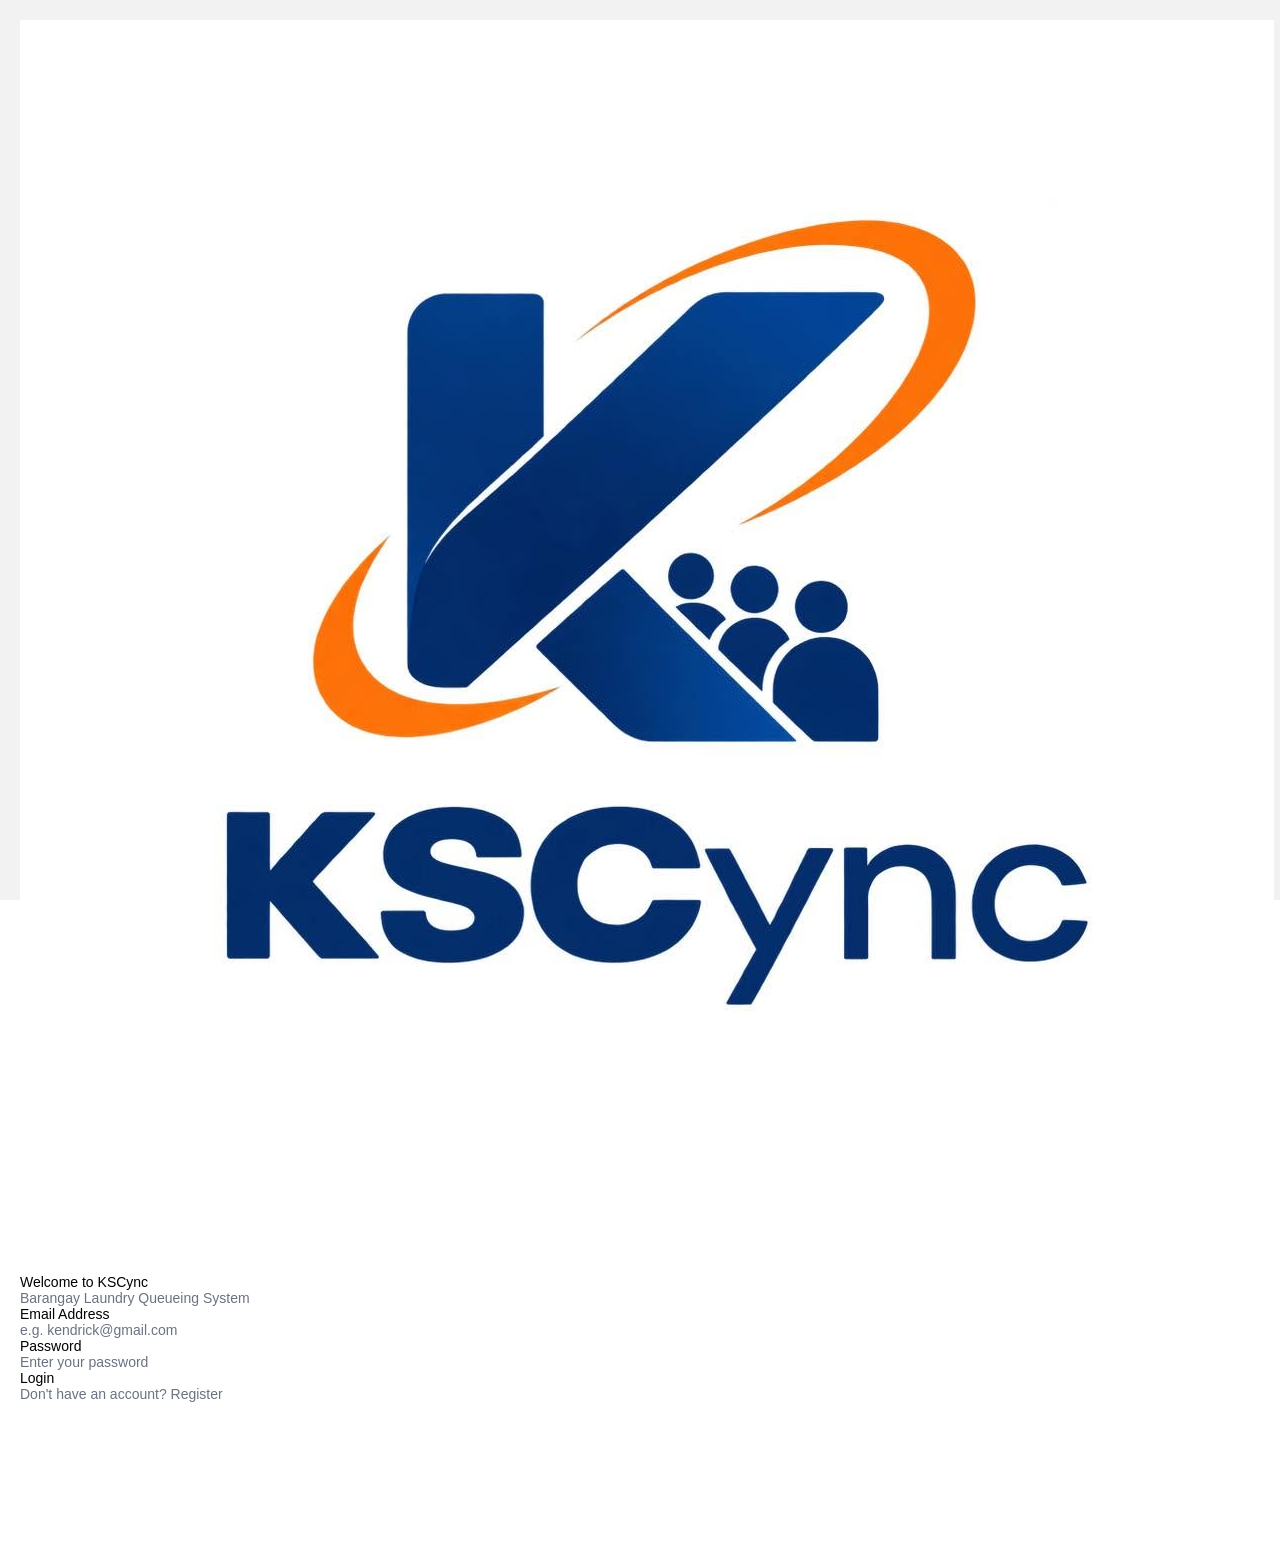
==== index.html @ 688330b3 "Add files via upload" ====
<!doctype html>
<html lang="en">
  <head>
    <meta charset="utf-8" />
    <meta httpEquiv="X-UA-Compatible" content="IE=edge" />
    <meta name="viewport" content="width=device-width, initial-scale=1, shrink-to-fit=no" />
    <title>KSCync</title>
    <!-- The `react-native-web` recommended style reset: https://necolas.github.io/react-native-web/docs/setup/#root-element -->
    <style id="expo-reset">
      /* These styles make the body full-height */
      html,
      body {
        height: 100%;
      }
      /* These styles disable body scrolling if you are using <ScrollView> */
      body {
        overflow: hidden;
      }
      /* These styles make the root element full-height */
      #root {
        display: flex;
        height: 100%;
        flex: 1;
      }
    </style>
  <link rel="icon" href="/favicon.ico"/></head>

  <body>
    <!-- Use static rendering with Expo Router to support running without JavaScript. -->
    <noscript> You need to enable JavaScript to run this app. </noscript>
    <!-- The root element for your Expo app. -->
    <div id="root"></div>
  <script src="/_expo/static/js/web/AppEntry-b54d3acdf268c43ce0067a7c7e87d78e.js" defer></script>
</body>
</html>
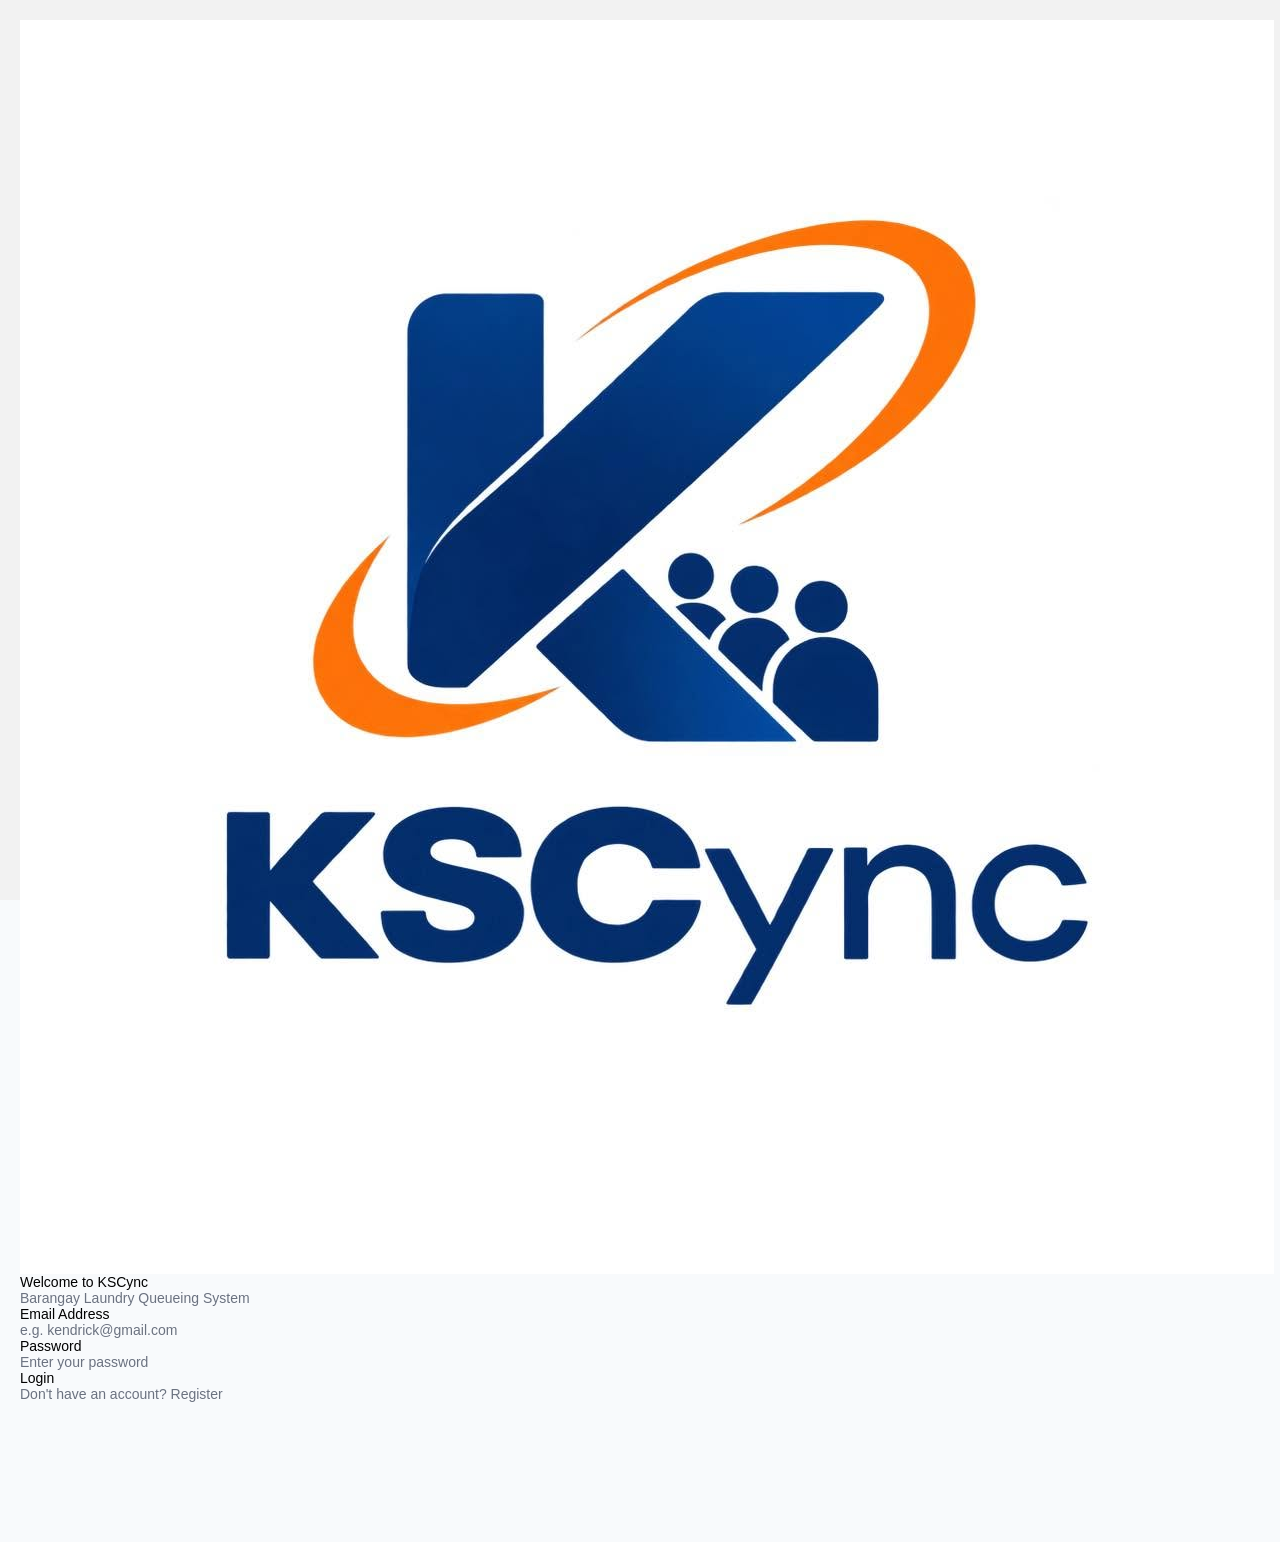
==== commit 028d8713: "Add files via upload" ====
--- a/index.html
+++ b/index.html
@@ -11,10 +11,13 @@
       html,
       body {
         height: 100%;
+        margin: 0;
+        padding: 0;
       }
       /* These styles disable body scrolling if you are using <ScrollView> */
       body {
-        overflow: hidden;
+        overflow: auto;
+        background-color: #f8fafc;
       }
       /* These styles make the root element full-height */
       #root {
@@ -23,13 +26,27 @@
         flex: 1;
       }
     </style>
-  <link rel="icon" href="/favicon.ico"/></head>
+    <link rel="icon" href="./favicon.ico" />
+  </head>
 
   <body>
     <!-- Use static rendering with Expo Router to support running without JavaScript. -->
     <noscript> You need to enable JavaScript to run this app. </noscript>
     <!-- The root element for your Expo app. -->
     <div id="root"></div>
-  <script src="/_expo/static/js/web/AppEntry-b54d3acdf268c43ce0067a7c7e87d78e.js" defer></script>
-</body>
-</html>
+
+    <!-- Fallback router mount script to prevent splash screen hanging -->
+    <script>
+      window.addEventListener('load', function() {
+        setTimeout(function() {
+          const root = document.getElementById('root');
+          if (root && root.children.length === 0) {
+            console.log('Mounting fallback check...');
+          }
+        }, 1500);
+      });
+    </script>
+
+    <script src="./_expo/static/js/web/AppEntry-b54d3acdf268c43ce0067a7c7e87d78e.js" defer></script>
+  </body>
+</html>
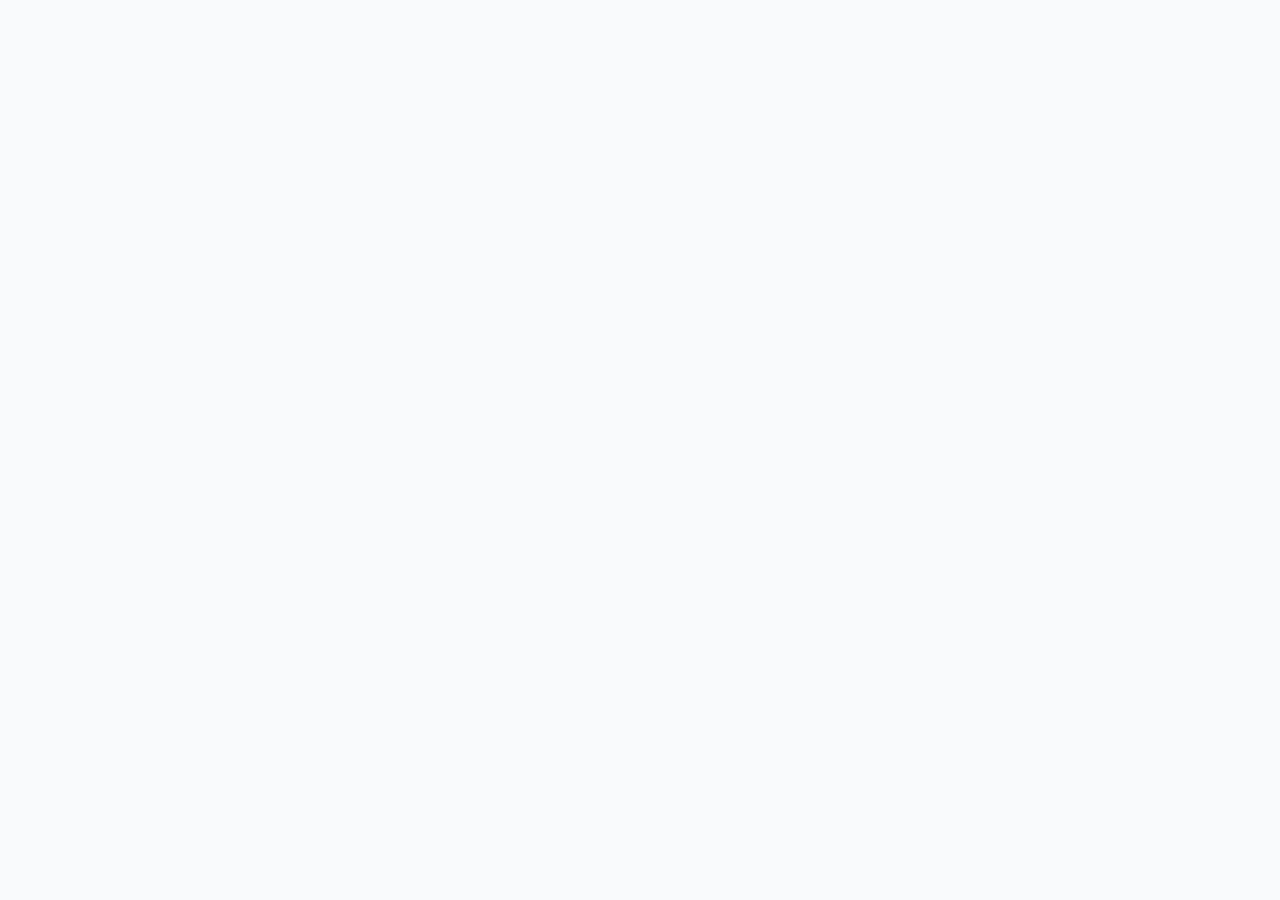
==== commit 3bccdc9e: "Add files via upload" ====
--- a/index.html
+++ b/index.html
@@ -1,52 +1,52 @@
-<!doctype html>
-<html lang="en">
-  <head>
-    <meta charset="utf-8" />
-    <meta httpEquiv="X-UA-Compatible" content="IE=edge" />
-    <meta name="viewport" content="width=device-width, initial-scale=1, shrink-to-fit=no" />
-    <title>KSCync</title>
-    <!-- The `react-native-web` recommended style reset: https://necolas.github.io/react-native-web/docs/setup/#root-element -->
-    <style id="expo-reset">
-      /* These styles make the body full-height */
-      html,
-      body {
-        height: 100%;
-        margin: 0;
-        padding: 0;
-      }
-      /* These styles disable body scrolling if you are using <ScrollView> */
-      body {
-        overflow: auto;
-        background-color: #f8fafc;
-      }
-      /* These styles make the root element full-height */
-      #root {
-        display: flex;
-        height: 100%;
-        flex: 1;
-      }
-    </style>
-    <link rel="icon" href="./favicon.ico" />
-  </head>
-
-  <body>
-    <!-- Use static rendering with Expo Router to support running without JavaScript. -->
-    <noscript> You need to enable JavaScript to run this app. </noscript>
-    <!-- The root element for your Expo app. -->
-    <div id="root"></div>
-
-    <!-- Fallback router mount script to prevent splash screen hanging -->
-    <script>
-      window.addEventListener('load', function() {
-        setTimeout(function() {
-          const root = document.getElementById('root');
-          if (root && root.children.length === 0) {
-            console.log('Mounting fallback check...');
-          }
-        }, 1500);
-      });
-    </script>
-
-    <script src="./_expo/static/js/web/AppEntry-b54d3acdf268c43ce0067a7c7e87d78e.js" defer></script>
-  </body>
+<!doctype html>
+<html lang="en">
+  <head>
+    <meta charset="utf-8" />
+    <meta httpEquiv="X-UA-Compatible" content="IE=edge" />
+    <meta name="viewport" content="width=device-width, initial-scale=1, shrink-to-fit=no" />
+    <title>KSCync</title>
+    <!-- The `react-native-web` recommended style reset: https://necolas.github.io/react-native-web/docs/setup/#root-element -->
+    <style id="expo-reset">
+      /* These styles make the body full-height */
+      html,
+      body {
+        height: 100%;
+        margin: 0;
+        padding: 0;
+      }
+      /* These styles disable body scrolling if you are using <ScrollView> */
+      body {
+        overflow: auto;
+        background-color: #f8fafc;
+      }
+      /* These styles make the root element full-height */
+      #root {
+        display: flex;
+        height: 100%;
+        flex: 1;
+      }
+    </style>
+    <link rel="icon" href="./favicon.ico" />
+  </head>
+
+  <body>
+    <!-- Use static rendering with Expo Router to support running without JavaScript. -->
+    <noscript> You need to enable JavaScript to run this app. </noscript>
+    <!-- The root element for your Expo app. -->
+    <div id="root"></div>
+
+    <!-- Fallback router mount script to prevent splash screen hanging -->
+    <script>
+      window.addEventListener('load', function() {
+        setTimeout(function() {
+          const root = document.getElementById('root');
+          if (root && root.children.length === 0) {
+            console.log('Mounting fallback check...');
+          }
+        }, 1500);
+      });
+    </script>
+
+    <script src="./_expo/static/js/web/AppEntry-b54d3acdf268c43ce0067a7c7e87d78e.js" defer></script>
+  </body>
 </html>
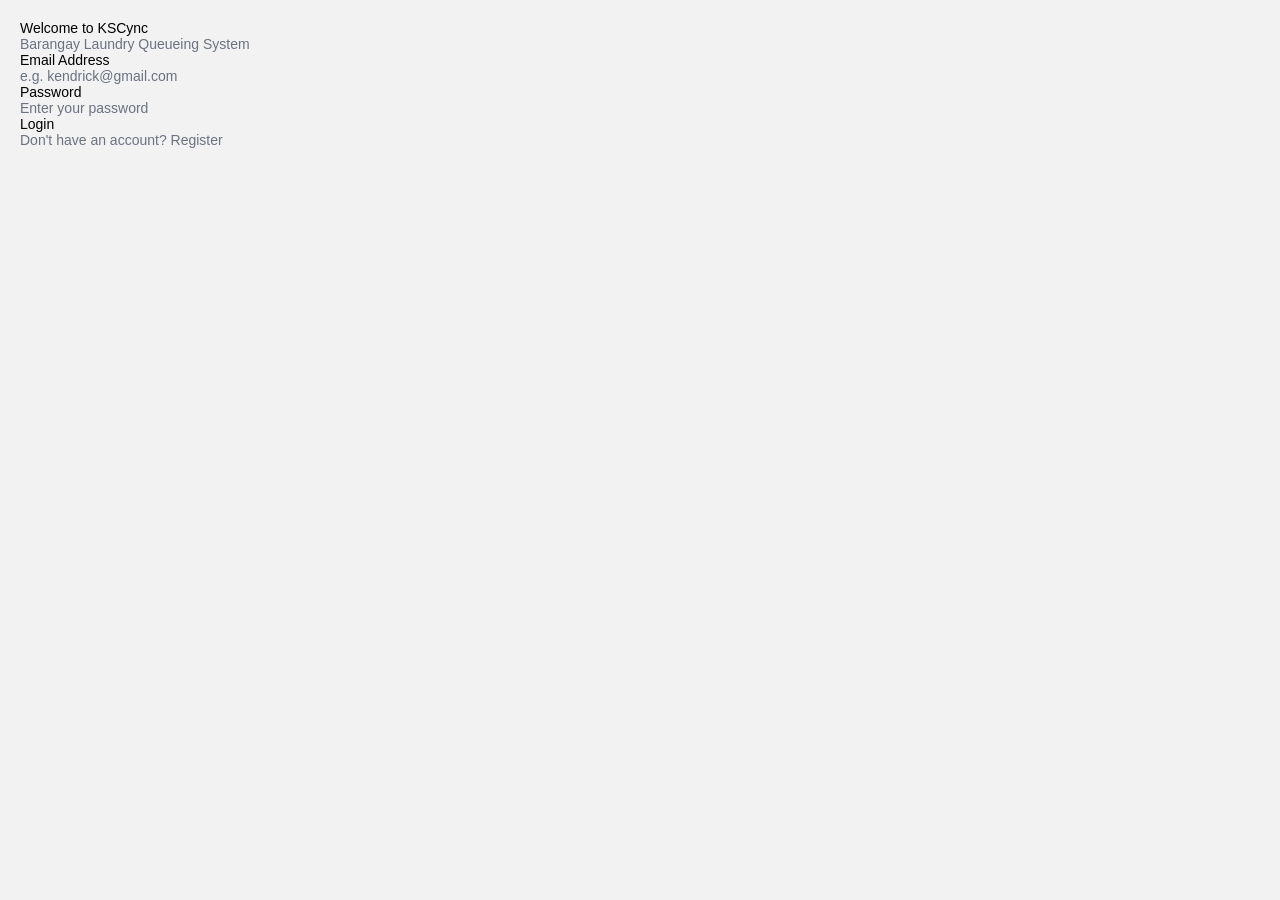
==== commit 2ef528e5: "Add files via upload" ====
--- a/index.html
+++ b/index.html
@@ -1,52 +1,35 @@
-<!doctype html>
-<html lang="en">
-  <head>
-    <meta charset="utf-8" />
-    <meta httpEquiv="X-UA-Compatible" content="IE=edge" />
-    <meta name="viewport" content="width=device-width, initial-scale=1, shrink-to-fit=no" />
-    <title>KSCync</title>
-    <!-- The `react-native-web` recommended style reset: https://necolas.github.io/react-native-web/docs/setup/#root-element -->
-    <style id="expo-reset">
-      /* These styles make the body full-height */
-      html,
-      body {
-        height: 100%;
-        margin: 0;
-        padding: 0;
-      }
-      /* These styles disable body scrolling if you are using <ScrollView> */
-      body {
-        overflow: auto;
-        background-color: #f8fafc;
-      }
-      /* These styles make the root element full-height */
-      #root {
-        display: flex;
-        height: 100%;
-        flex: 1;
-      }
-    </style>
-    <link rel="icon" href="./favicon.ico" />
-  </head>
-
-  <body>
-    <!-- Use static rendering with Expo Router to support running without JavaScript. -->
-    <noscript> You need to enable JavaScript to run this app. </noscript>
-    <!-- The root element for your Expo app. -->
-    <div id="root"></div>
-
-    <!-- Fallback router mount script to prevent splash screen hanging -->
-    <script>
-      window.addEventListener('load', function() {
-        setTimeout(function() {
-          const root = document.getElementById('root');
-          if (root && root.children.length === 0) {
-            console.log('Mounting fallback check...');
-          }
-        }, 1500);
-      });
-    </script>
-
-    <script src="./_expo/static/js/web/AppEntry-b54d3acdf268c43ce0067a7c7e87d78e.js" defer></script>
-  </body>
-</html>+<!doctype html>
+<html lang="en">
+  <head>
+    <meta charset="utf-8" />
+    <meta httpEquiv="X-UA-Compatible" content="IE=edge" />
+    <meta name="viewport" content="width=device-width, initial-scale=1, shrink-to-fit=no" />
+    <title>KSCync</title>
+    <!-- The `react-native-web` recommended style reset: https://necolas.github.io/react-native-web/docs/setup/#root-element -->
+    <style id="expo-reset">
+      /* These styles make the body full-height */
+      html,
+      body {
+        height: 100%;
+      }
+      /* These styles disable body scrolling if you are using <ScrollView> */
+      body {
+        overflow: hidden;
+      }
+      /* These styles make the root element full-height */
+      #root {
+        display: flex;
+        height: 100%;
+        flex: 1;
+      }
+    </style>
+  <link rel="icon" href="/favicon.ico"/></head>
+
+  <body>
+    <!-- Use static rendering with Expo Router to support running without JavaScript. -->
+    <noscript> You need to enable JavaScript to run this app. </noscript>
+    <!-- The root element for your Expo app. -->
+    <div id="root"></div>
+  <script src="/_expo/static/js/web/AppEntry-4368eda892f6bfc646f912db1e74a0d7.js" defer></script>
+</body>
+</html>
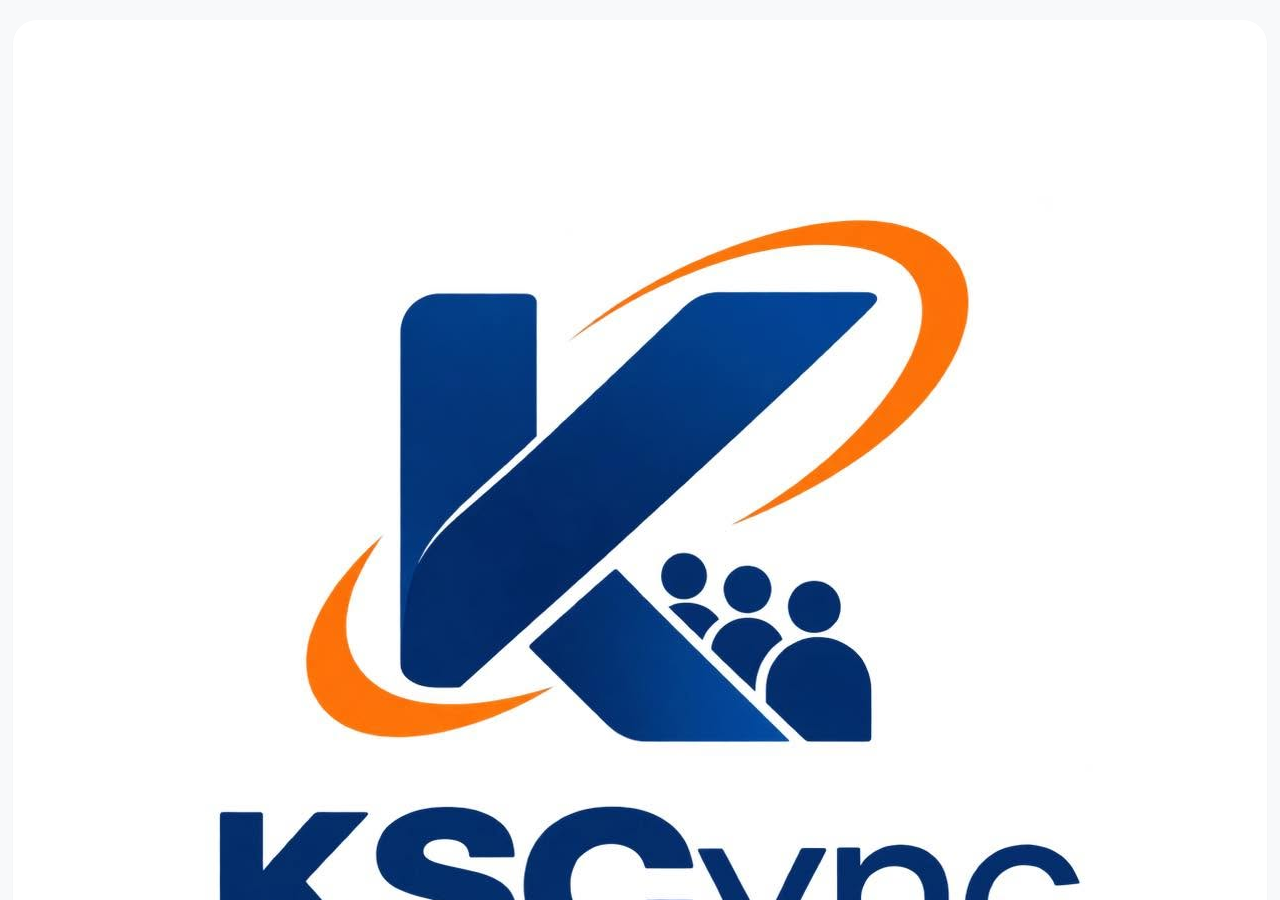
==== commit cf1b6756: "Add files via upload" ====
--- a/index.html
+++ b/index.html
@@ -23,13 +23,15 @@
         flex: 1;
       }
     </style>
-  <link rel="icon" href="/favicon.ico"/></head>
+    <link rel="icon" href="/favicon.ico" />
+    <link rel="stylesheet" href="/tailwind.css" />
+  </head>
 
   <body>
     <!-- Use static rendering with Expo Router to support running without JavaScript. -->
     <noscript> You need to enable JavaScript to run this app. </noscript>
     <!-- The root element for your Expo app. -->
     <div id="root"></div>
-  <script src="/_expo/static/js/web/AppEntry-4368eda892f6bfc646f912db1e74a0d7.js" defer></script>
-</body>
-</html>
+    <script src="/_expo/static/js/web/AppEntry-4368eda892f6bfc646f912db1e74a0d7.js" defer></script>
+  </body>
+</html>
